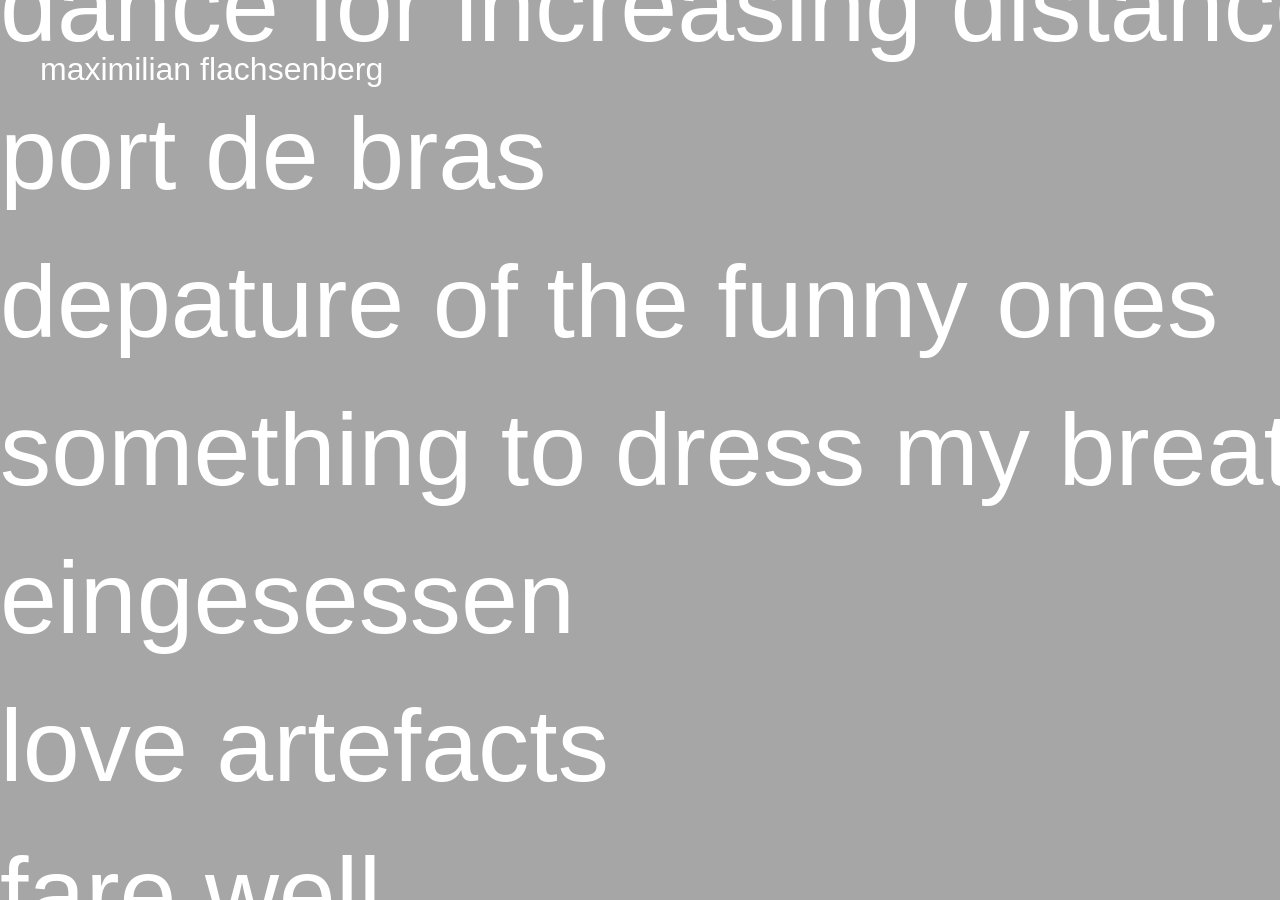
==== index.html @ 37ecf928 "Update index.html" ====
<!DOCTYPE html>
<html lang="de">

<head>

<meta charset="UTF-8">
<meta name="viewport" content="width=device-width, initial-scale=1.0">

<title>DEIN NAME | Künstler</title>

<link rel="stylesheet" href="style.css">

</head>


<body>


<div class="background-image"></div>


<header>

<h1 class="artist-name">
maximilian flachsenberg
</h1>

</header>



<main class="project-container">

<a href="cv.html" class="project cv-link">
CV
</a>
  
<a href="projekt.html?name=Projekt1" class="project">
dance for increasing distances 
</a>

<a href="projekt.html?name=Projekt2" class="project">
port de bras
</a>

<a href="projekt.html?name=Projekt3" class="project">
depature of the funny ones
</a>

<a href="projekt.html?name=Projekt4" class="project">
something to dress my breath 
</a>

<a href="projekt.html?name=Projekt5" class="project">
eingesessen
</a>

<a href="projekt.html?name=Projekt6" class="project">
love artefacts
</a>

<a href="projekt.html?name=Projekt7" class="project">
fare well 
</a>

<a href="projekt.html?name=Projekt8" class="project">
Archiv
</a>





</main>


<script src="script.js"></script>

</body>

</html>
---- style.css ----
*{
box-sizing:border-box;
}


body{

margin:0;

font-family:
Helvetica,
Arial,
sans-serif;

background:white;

color:black;

overflow:hidden;

}



.background-image{

position:fixed;

inset:0;

z-index:-1;


background-image:url(
"https://images.unsplash.com/photo-1549490349-8643362247b5"
);


background-size:cover;

background-position:center;

}



.background-image::after{

content:"";

position:absolute;

inset:0;

background:rgba(0,0,0,0.35);

}



/* Künstlername */


.artist-name{

position:fixed;

top:30px;

left:40px;

font-size:32px;

font-weight:400;

color:white;

z-index:10;

}



/* Startseite */


.project-container{

height:100vh;

display:flex;

flex-direction:column;

justify-content:center;

overflow:hidden;

}



.project{

font-size:
clamp(45px,8vw,120px);

font-weight:300;

color:white;

text-decoration:none;

white-space:nowrap;

width:max-content;

margin:15px 0;


animation:
move 35s linear infinite;

}



.project:nth-child(even){

animation-direction:reverse;

}



.project:nth-child(3n){

animation-duration:45s;

}



@keyframes move{


from{

transform:translateX(-100%);

}


to{

transform:translateX(100vw);

}


}



/* Galerie */


.gallery-body{

background:white;

overflow:auto;

}



.gallery-page{

padding-top:120px;

}



.gallery-title{

font-size:60px;

font-weight:300;

margin-left:40px;

}



.gallery{

display:grid;

grid-template-columns:
repeat(auto-fit,minmax(300px,1fr));

gap:40px;

padding:40px;

}



.gallery img{

width:100%;

}



/* zurück */


.back{

position:fixed;

right:40px;

top:35px;

color:white;

text-decoration:none;

z-index:20;

}



/* CV */


.cv-content{

padding:150px 40px;

font-size:24px;

line-height:1.8;

}



.cv-content h2{

font-size:60px;

font-weight:300;

}



/* Mobile */


@media(max-width:700px){


.artist-name{

top:20px;

left:20px;

font-size:24px;

}


.project{

font-size:45px;

}


.gallery-title{

margin-left:20px;

font-size:40px;

}


}
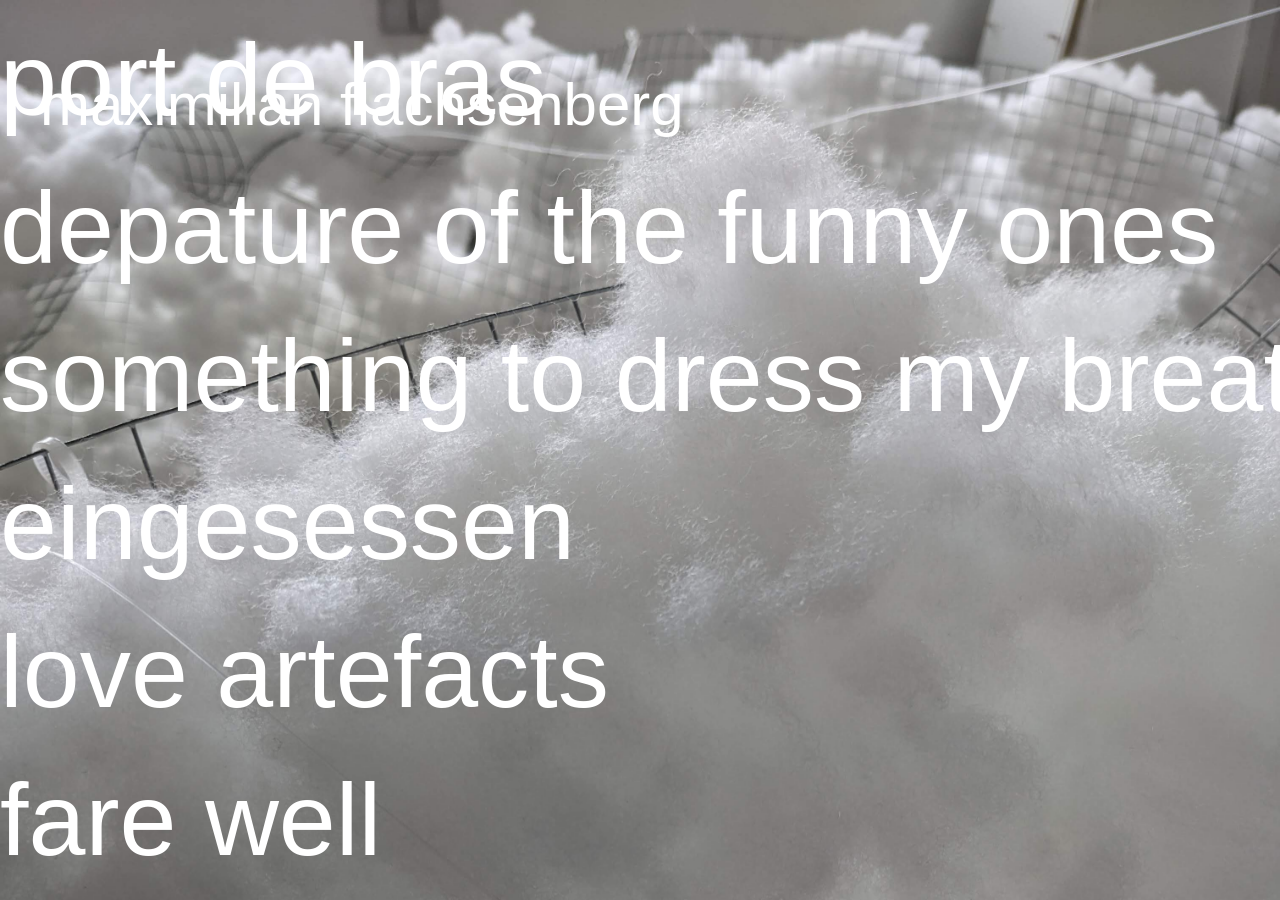
==== commit 24a99b5b: "Update index.html" ====
--- a/index.html
+++ b/index.html
@@ -6,7 +6,7 @@
 <meta charset="UTF-8">
 <meta name="viewport" content="width=device-width, initial-scale=1.0">
 
-<title>DEIN NAME | Künstler</title>
+<title>maximilian flachsenberg | Künstler</title>
 
 <link rel="stylesheet" href="style.css">
 
@@ -64,10 +64,12 @@
 </a>
 
 <a href="projekt.html?name=Projekt8" class="project">
-Archiv
+archiv
 </a>
 
-
+<a href="projekt.html?name=Projekt8" class="project">
+contact
+</a>
 
 
 
--- a/style.css
+++ b/style.css
@@ -31,14 +31,12 @@
 z-index:-1;
 
 
-background-image:url(
-"https://images.unsplash.com/photo-1549490349-8643362247b5"
-);
+background-image:url("images/hintergrund.jpg");
 
 
 background-size:cover;
 
-background-position:center;
+background-position:top;
 
 }
 
@@ -52,7 +50,7 @@
 
 inset:0;
 
-background:rgba(0,0,0,0.35);
+background:transparent;
 
 }
 
@@ -69,7 +67,7 @@
 
 left:40px;
 
-font-size:32px;
+font-size:60px;
 
 font-weight:400;
 
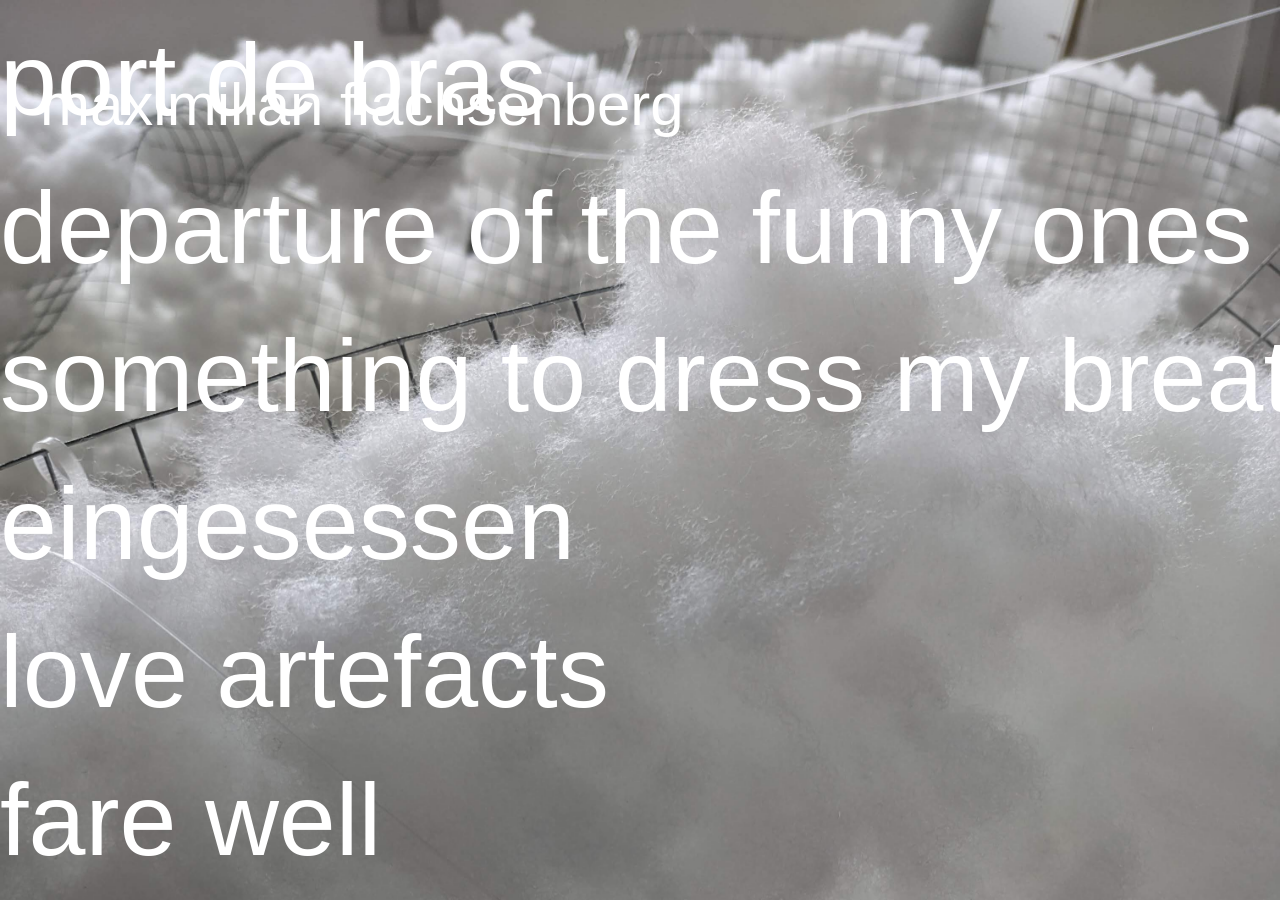
==== commit 8b17eef2: "Update index.html" ====
--- a/index.html
+++ b/index.html
@@ -35,39 +35,39 @@
 CV
 </a>
   
-<a href="projekt.html?name=Projekt1" class="project">
+<a href="projekt.html?name=dance for increasing distances" class="project">
 dance for increasing distances 
 </a>
 
-<a href="projekt.html?name=Projekt2" class="project">
+<a href="projekt.html?name=port de bras" class="project">
 port de bras
 </a>
 
-<a href="projekt.html?name=Projekt3" class="project">
-depature of the funny ones
+<a href="projekt.html?name=departure of the funny ones" class="project">
+departure of the funny ones
 </a>
 
-<a href="projekt.html?name=Projekt4" class="project">
+<a href="projekt.html?name=something to dress my breath" class="project">
 something to dress my breath 
 </a>
 
-<a href="projekt.html?name=Projekt5" class="project">
+<a href="projekt.html?name=eingesessen" class="project">
 eingesessen
 </a>
 
-<a href="projekt.html?name=Projekt6" class="project">
+<a href="projekt.html?name=love artefacts" class="project">
 love artefacts
 </a>
 
-<a href="projekt.html?name=Projekt7" class="project">
+<a href="projekt.html?name=fare well" class="project">
 fare well 
 </a>
 
-<a href="projekt.html?name=Projekt8" class="project">
+<a href="projekt.html?name=archiv" class="project">
 archiv
 </a>
 
-<a href="projekt.html?name=Projekt8" class="project">
+<a href="projekt.html?name=contact" class="project">
 contact
 </a>
 
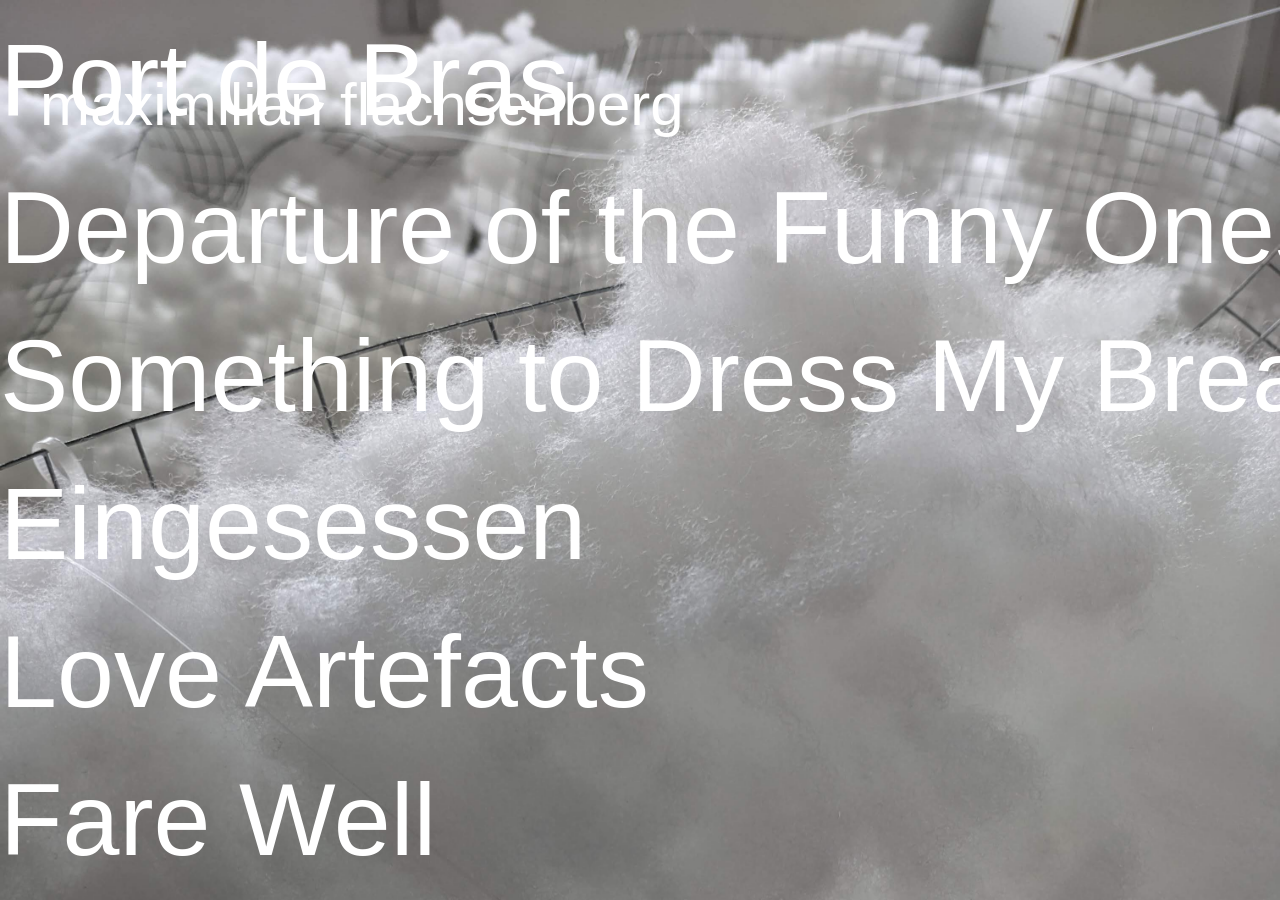
==== commit b1bd6f95: "Update index.html" ====
--- a/index.html
+++ b/index.html
@@ -29,55 +29,47 @@
 
 
 
+
 <main class="project-container">
 
-<a href="cv.html" class="project cv-link">
+<a href="projekt.html?project=dance-for-increasing-distances" class="project">
+Dance for Increasing Distances
+</a>
+
+<a href="projekt.html?project=port-de-bras" class="project">
+Port de Bras
+</a>
+
+<a href="projekt.html?project=departure-of-the-funny-ones" class="project">
+Departure of the Funny Ones
+</a>
+
+<a href="projekt.html?project=something-to-dress-my-breath" class="project">
+Something to Dress My Breath
+</a>
+
+<a href="projekt.html?project=eingesessen" class="project">
+Eingesessen
+</a>
+
+<a href="projekt.html?project=love-artefacts" class="project">
+Love Artefacts
+</a>
+
+<a href="projekt.html?project=fare-well" class="project">
+Fare Well
+</a>
+
+<a href="cv.html" class="project">
 CV
 </a>
-  
-<a href="projekt.html?name=dance for increasing distances" class="project">
-dance for increasing distances 
-</a>
-
-<a href="projekt.html?name=port de bras" class="project">
-port de bras
-</a>
-
-<a href="projekt.html?name=departure of the funny ones" class="project">
-departure of the funny ones
-</a>
-
-<a href="projekt.html?name=something to dress my breath" class="project">
-something to dress my breath 
-</a>
-
-<a href="projekt.html?name=eingesessen" class="project">
-eingesessen
-</a>
-
-<a href="projekt.html?name=love artefacts" class="project">
-love artefacts
-</a>
-
-<a href="projekt.html?name=fare well" class="project">
-fare well 
-</a>
-
-<a href="projekt.html?name=archiv" class="project">
-archiv
-</a>
-
-<a href="projekt.html?name=contact" class="project">
-contact
-</a>
-
-
 
 </main>
-
 
 <script src="script.js"></script>
 
 </body>
 
 </html>
+
+</html>
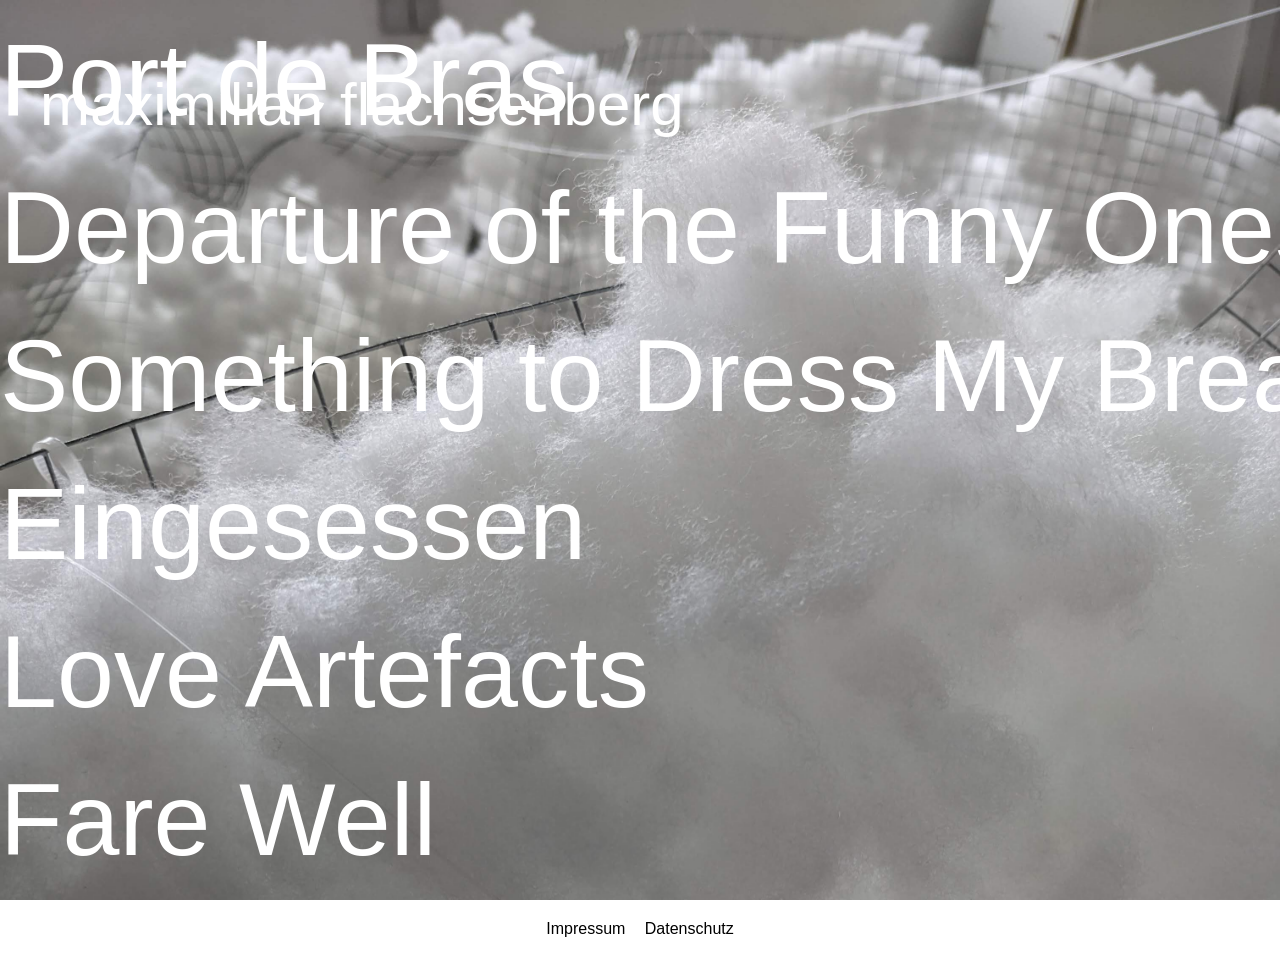
==== commit cf293295: "Update index.html" ====
--- a/index.html
+++ b/index.html
@@ -1,75 +1,34 @@
 <!DOCTYPE html>
 <html lang="de">
-
 <head>
-
-<meta charset="UTF-8">
-<meta name="viewport" content="width=device-width, initial-scale=1.0">
-
-<title>maximilian flachsenberg | Künstler</title>
-
-<link rel="stylesheet" href="style.css">
-
+    <meta charset="UTF-8">
+    <meta name="viewport" content="width=device-width, initial-scale=1.0">
+    <title>maximilian flachsenberg | Künstler</title>
+    <link rel="stylesheet" href="style.css">
 </head>
-
-
 <body>
 
+    <div class="background-image"></div>
 
-<div class="background-image"></div>
+    <header>
+        <h1 class="artist-name">maximilian flachsenberg</h1>
+    </header>
 
-
-<header>
-
-<h1 class="artist-name">
-maximilian flachsenberg
-</h1>
-
-</header>
-
-
-
-
-<main class="project-container">
-
-<a href="projekt.html?project=dance-for-increasing-distances" class="project">
-Dance for Increasing Distances
-</a>
-
-<a href="projekt.html?project=port-de-bras" class="project">
-Port de Bras
-</a>
-
-<a href="projekt.html?project=departure-of-the-funny-ones" class="project">
-Departure of the Funny Ones
-</a>
-
-<a href="projekt.html?project=something-to-dress-my-breath" class="project">
-Something to Dress My Breath
-</a>
-
-<a href="projekt.html?project=eingesessen" class="project">
-Eingesessen
-</a>
-
-<a href="projekt.html?project=love-artefacts" class="project">
-Love Artefacts
-</a>
-
-<a href="projekt.html?project=fare-well" class="project">
-Fare Well
-</a>
-
-<a href="cv.html" class="project">
-CV
-</a>
-
-</main>
-
-<script src="script.js"></script>
+    <main class="project-container">
+        <a href="projekt.html?project=dance-for-increasing-distances" class="project">Dance for Increasing Distances</a>
+        <a href="projekt.html?project=port-de-bras" class="project">Port de Bras</a>
+        <a href="projekt.html?project=departure-of-the-funny-ones" class="project">Departure of the Funny Ones</a>
+        <a href="projekt.html?project=something-to-dress-my-breath" class="project">Something to Dress My Breath</a>
+        <a href="projekt.html?project=eingesessen" class="project">Eingesessen</a>
+        <a href="projekt.html?project=love-artefacts" class="project">Love Artefacts</a>
+        <a href="projekt.html?project=fare-well" class="project">Fare Well</a>
+        <a href="cv.html" class="project">CV</a>
+    </main>
 
 </body>
 
+<footer style="text-align: center; padding: 20px;">
+    <a href="impressum.html" style="color: black; text-decoration: none; margin-right: 15px;">Impressum</a>
+    <a href="datenschutz.html" style="color: black; text-decoration: none;">Datenschutz</a>
+</footer>
 </html>
-
-</html>
--- a/style.css
+++ b/style.css
@@ -1,298 +1,182 @@
 *{
-box-sizing:border-box;
+    box-sizing: border-box;
 }
 
-
 body{
-
-margin:0;
-
-font-family:
-Helvetica,
-Arial,
-sans-serif;
-
-background:white;
-
-color:black;
-
-overflow:hidden;
-
+    margin: 0;
+    font-family: Helvetica, Arial, sans-serif;
+    background: white;
+    color: black;
+    overflow-x: hidden;
+    overflow-y: auto;
 }
 
-
-
+/* Hintergrundbild Startseite */
 .background-image{
-
-position:fixed;
-
-inset:0;
-
-z-index:-1;
-
-
-background-image:url("images/hintergrund.jpg");
-
-
-background-size:cover;
-
-background-position:top;
-
+    position: fixed;
+    inset: 0;
+    z-index: -1;
+    background-image: url("images/hintergrund.jpg");
+    background-size: cover;
+    background-position: top;
 }
 
-
-
 .background-image::after{
-
-content:"";
-
-position:absolute;
-
-inset:0;
-
-background:transparent;
-
+    content: "";
+    position: absolute;
+    inset: 0;
+    background: transparent;
 }
 
-
-
-/* Künstlername */
-
-
+/* Künstlername & Header */
 .artist-name{
-
-position:fixed;
-
-top:30px;
-
-left:40px;
-
-font-size:60px;
-
-font-weight:400;
-
-color:white;
-
-z-index:10;
-
+    position: fixed;
+    top: 30px;
+    left: 40px;
+    font-size: 60px;
+    font-weight: 400;
+    color: white;
+    z-index: 10;
 }
 
-
-
-/* Startseite */
-
-
-.project-container{
-
-height:100vh;
-
-display:flex;
-
-flex-direction:column;
-
-justify-content:center;
-
-overflow:hidden;
-
+.project-header {
+    padding: 30px 40px;
+    display: flex;
+    justify-content: space-between;
+    align-items: center;
 }
 
+.artist-name-project {
+    font-size: 32px;
+    font-weight: 400;
+    margin: 0;
+}
 
+.back {
+    font-size: 20px;
+    color: black;
+    text-decoration: none;
+}
+
+/* Startseite Text-Container */
+.project-container{
+    height: 100vh;
+    display: flex;
+    flex-direction: column;
+    justify-content: center;
+    overflow: hidden;
+}
 
 .project{
-
-font-size:
-clamp(45px,8vw,120px);
-
-font-weight:300;
-
-color:white;
-
-text-decoration:none;
-
-white-space:nowrap;
-
-width:max-content;
-
-margin:15px 0;
-
-
-animation:
-move 35s linear infinite;
-
+    font-size: clamp(45px, 8vw, 120px);
+    font-weight: 300;
+    color: white;
+    text-decoration: none;
+    white-space: nowrap;
+    width: max-content;
+    margin: 15px 0;
+    animation: move 35s linear infinite;
 }
 
-
-
 .project:nth-child(even){
-
-animation-direction:reverse;
-
+    animation-direction: reverse;
 }
 
-
-
 .project:nth-child(3n){
-
-animation-duration:45s;
-
+    animation-duration: 45s;
 }
 
-
-
 @keyframes move{
-
-
-from{
-
-transform:translateX(-100%);
-
+    from{ transform: translateX(-100%); }
+    to{ transform: translateX(100vw); }
 }
 
-
-to{
-
-transform:translateX(100vw);
-
+/* Projekttitel im Inhaltsbereich */
+.gallery-title {
+    font-size: 40px;
+    font-weight: 300;
+    padding: 20px 40px 0 40px;
+    margin: 0;
 }
 
-
+/* --- Projekt Slideshow (Oben) --- */
+.project-slider {
+    position: relative;
+    width: 100%;
+    height: 70vh; /* Nutzt 70% der Bildschirmhöhe */
+    overflow: hidden;
+    margin-bottom: 40px;
+    background: #000000;
 }
 
-
-
-/* Galerie */
-
-
-.gallery-body{
-
-background:white;
-
-overflow:auto;
-
+.slide {
+    position: absolute;
+    inset: 0;
+    opacity: 0;
+    transition: opacity 1.5s ease-in-out; /* Reiner weicher Übergang, KEIN Zoom */
 }
 
-
-
-.gallery-page{
-
-padding-top:120px;
-
+.slide.active {
+    opacity: 1;
 }
 
-
-
-.gallery-title{
-
-font-size:60px;
-
-font-weight:300;
-
-margin-left:40px;
-
+.slide img {
+    width: 100%;
+    height: 100%;
+    object-fit: cover;
+    display: block;
 }
 
-
-
+/* --- Projekt Galerie (Unten) --- */
 .gallery{
-
-display:grid;
-
-grid-template-columns:
-repeat(auto-fit,minmax(300px,1fr));
-
-gap:40px;
-
-padding:40px;
-
+    width: 100%;
+    max-width: 1700px;
+    margin: 0 auto;
+    padding: 40px 40px 60px 40px;
+    display: flex;
+    flex-direction: column;
+    gap: 80px;
 }
 
-
-
 .gallery img{
-
-width:100%;
-
+    width: 100%;
+    height: auto;
+    display: block;
 }
 
-
-
-/* zurück */
-
-
-.back{
-
-position:fixed;
-
-right:40px;
-
-top:35px;
-
-color:white;
-
-text-decoration:none;
-
-z-index:20;
-
+/* CV */
+.cv-content{
+    padding: 150px 40px;
+    font-size: 24px;
+    line-height: 1.8;
 }
 
-
-
-/* CV */
-
-
-.cv-content{
-
-padding:150px 40px;
-
-font-size:24px;
-
-line-height:1.8;
-
+.cv-content h2{
+    font-size: 60px;
+    font-weight: 300;
 }
 
-
-
-.cv-content h2{
-
-font-size:60px;
-
-font-weight:300;
-
+/* Mobile Optimierung */
+@media(max-width: 700px){
+    .artist-name{
+        top: 20px;
+        left: 20px;
+        font-size: 24px;
+    }
+    .project-header {
+        padding: 20px;
+        flex-direction: column;
+        align-items: flex-start;
+        gap: 10px;
+    }
+    .artist-name-project {
+        font-size: 24px;
+    }
+    .gallery{
+        padding: 40px 15px;
+        gap: 50px;
+    }
+    .project-slider{
+        height: 50vh;
+    }
 }
-
-
-
-/* Mobile */
-
-
-@media(max-width:700px){
-
-
-.artist-name{
-
-top:20px;
-
-left:20px;
-
-font-size:24px;
-
-}
-
-
-.project{
-
-font-size:45px;
-
-}
-
-
-.gallery-title{
-
-margin-left:20px;
-
-font-size:40px;
-
-}
-
-
-}
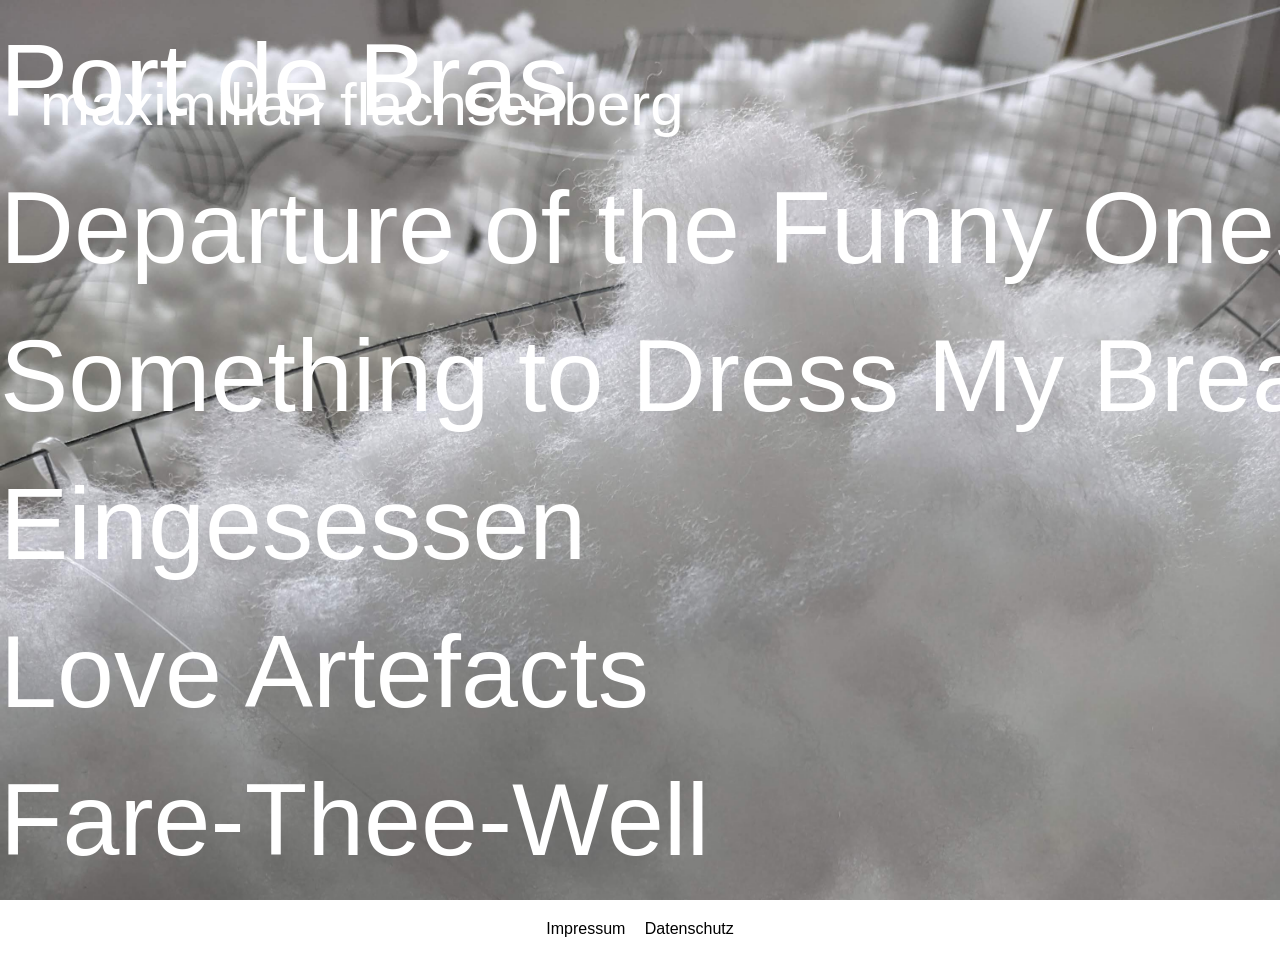
==== commit 9a2a8525: "Update index.html" ====
--- a/index.html
+++ b/index.html
@@ -21,7 +21,7 @@
         <a href="projekt.html?project=something-to-dress-my-breath" class="project">Something to Dress My Breath</a>
         <a href="projekt.html?project=eingesessen" class="project">Eingesessen</a>
         <a href="projekt.html?project=love-artefacts" class="project">Love Artefacts</a>
-        <a href="projekt.html?project=fare-well" class="project">Fare Well</a>
+        <a href="projekt.html?project=fare-thee-well" class="project">Fare-Thee-Well</a>
         <a href="cv.html" class="project">CV</a>
     </main>
 
